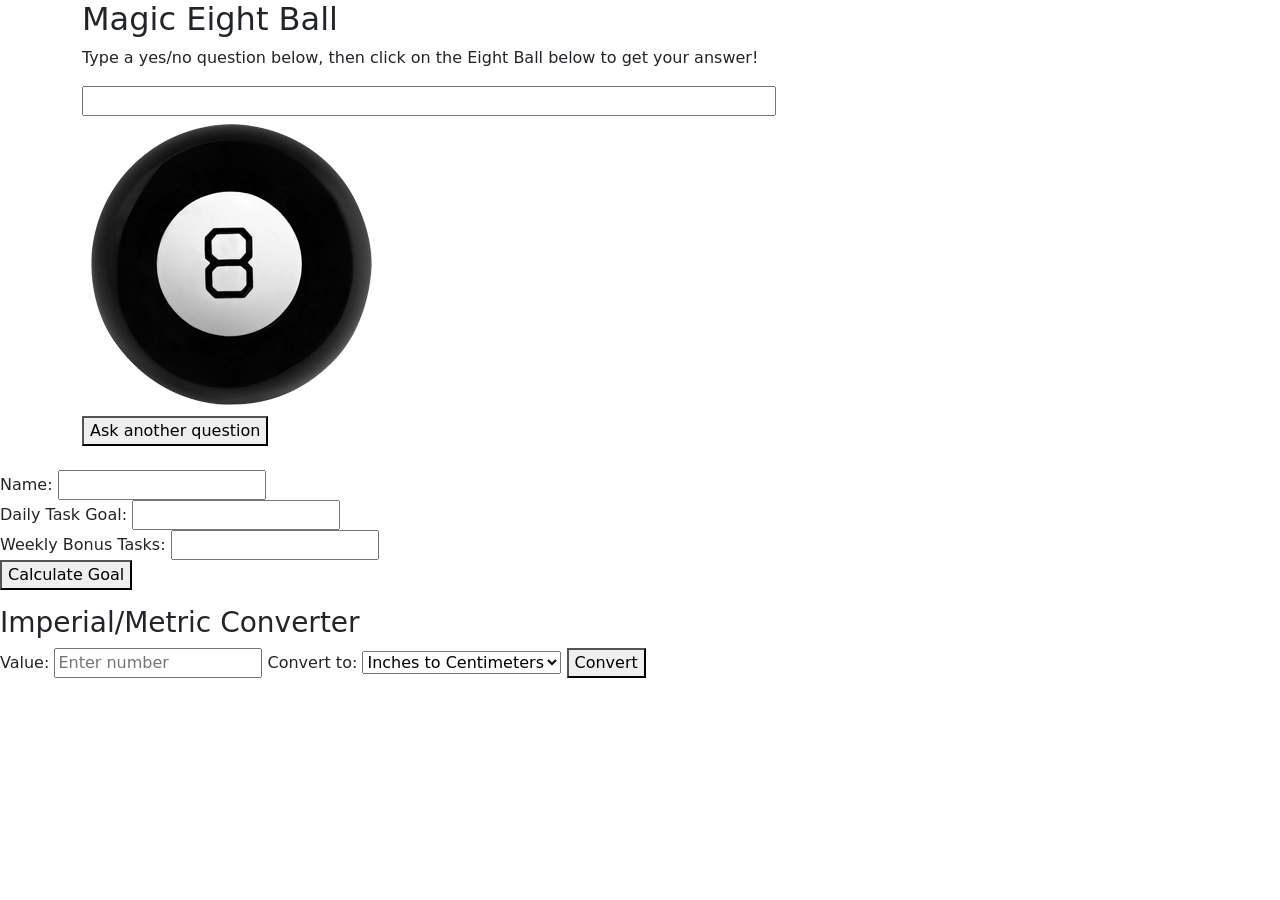
==== index.html @ 983df367 "Magic Eight Ball game features" ====
<!DOCTYPE html>
<html lang="en">
<head>
    <meta charset="UTF-8">
    <meta name="viewport" content="width=device-width, initial-scale=1.0">
    <title>Document</title>
    <link rel="stylesheet" href="css/style.css">
    <!-- Bootstrap -->
<link href="https://cdn.jsdelivr.net/npm/bootstrap@5.3.8/dist/css/bootstrap.min.css" rel="stylesheet" integrity="sha384-sRIl4kxILFvY47J16cr9ZwB07vP4J8+LH7qKQnuqkuIAvNWLzeN8tE5YBujZqJLB" crossorigin="anonymous">
<script defer src="https://cdn.jsdelivr.net/npm/bootstrap@5.3.8/dist/js/bootstrap.bundle.min.js" integrity="sha384-FKyoEForCGlyvwx9Hj09JcYn3nv7wiPVlz7YYwJrWVcXK/BmnVDxM+D2scQbITxI" crossorigin="anonymous"></script>
    
</head>
<body>
    <div class="container">
    <div class="row">
    <div class="col" id="magic-eight-ball">
     <script src="magic-eight-ball.js" defer></script>
     <link rel="stylesheet" href="magic-eight-ball.css">
     <h2 class="heading">Magic Eight Ball</h2>
     <form>
       <p>Type a yes/no question below, then click on the Eight Ball below to get your answer!</p>
       <input id="question" name="question" size="80">
       <div id="magicEightBall">
        <div id="circle"></div>
        <img id="ball" src="img/magic-eight-ball.png"/>
       </div>
       <button id="reset" name="reset" type="reset">Ask another question</button>
     </form>
     <br>
</div>
            </form>
        </div>

            
        </div>
            <div class="col" id="weekly-tasks">
        <form>
            <div>
                <label for="userName">Name:</label>
                <input type="text" id="userName" required>
            </div>
            
            <div>
                <label for="dailyGoal">Daily Task Goal:</label>
                <input type="number" id="dailyGoal" required>
            </div>
            
            <div>
                <label for="bonusTasks">Weekly Bonus Tasks:</label>
                <input type="number" id="bonusTasks" required>
            </div>

            </div>
            <button type="button" id="goal-btn">Calculate Goal</button>
        </form>

        <p id="goal-message"></p>
        <script src="js/task-manager.js"></script>
    </div>
    <div class="col" id="metric-converter">
            <h3>Imperial/Metric Converter</h3>
            <form id="converter-form">
                <label for="conversion-value">Value:</label>
                <input type="number" id="conversion-value" placeholder="Enter number" required>

                <label for="conversion-type">Convert to:</label>
                <select id="conversion-type">
                    <option value="in-to-cm">Inches to Centimeters</option>
                    <option value="cm-to-in">Centimeters to Inches</option>
                    <option value="ft-to-m">Feet to Meters</option>
                    <option value="m-to-ft">Meters to Feet</option>
                    <option value="yd-to-m">Yards to Meters</option>
                    <option value="m-to-yd">Meters to Yards</option>
                    <option value="mi-to-km">Miles to Kilometers</option>
                    <option value="km-to-mi">Kilometers to Miles</option>
                </select>
                
                
                <button type="button" id="convert-btn">Convert</button>
            </form>
            <div id="conversion-output"></div>

            <script src="metric-converter.js" defer></script>
</div>
</body>
</html>
---- css/style.css ----
body {
    background-color: #FFD700;
    font-family:Georgia, 'Times New Roman', Times, serif;
}
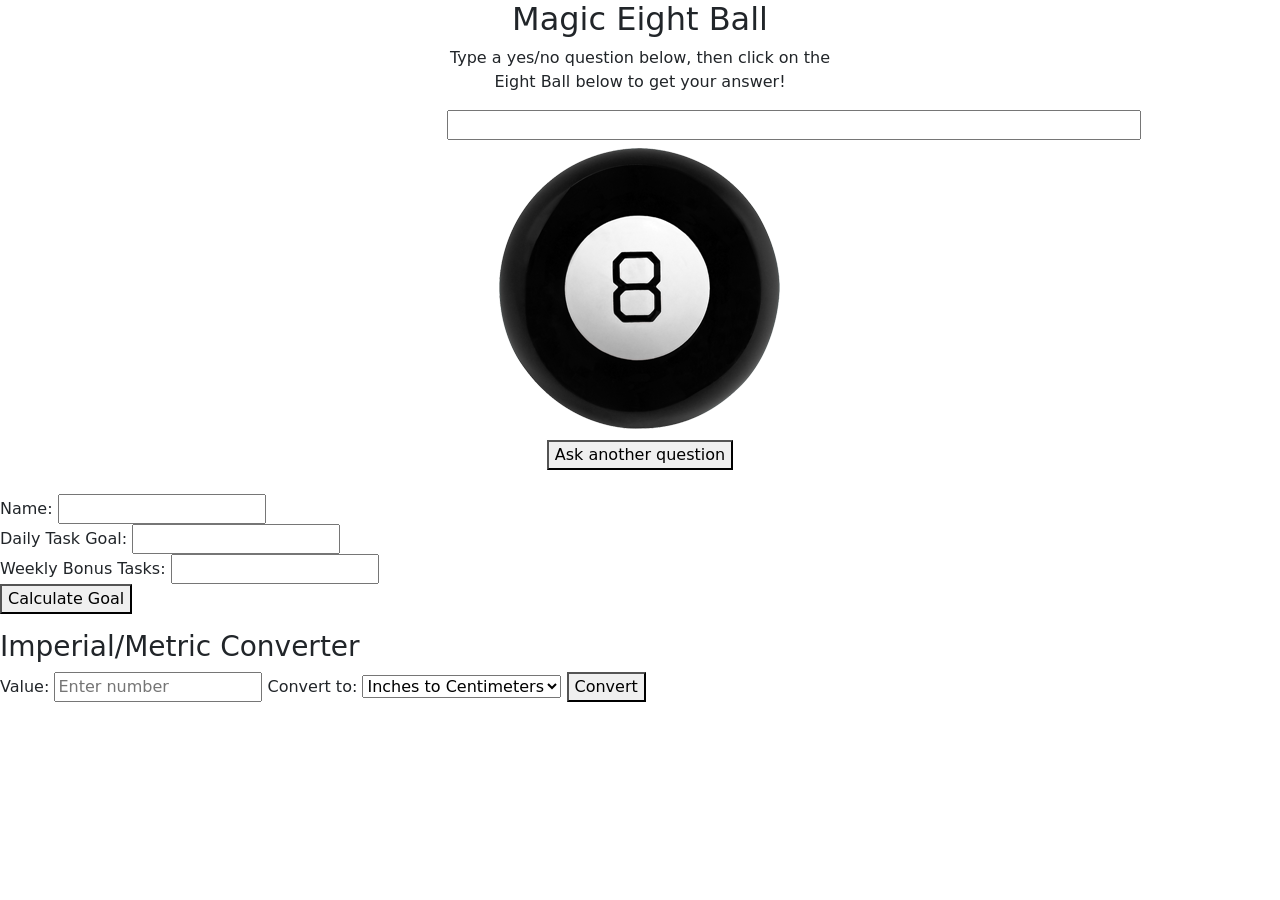
==== commit 26010149: "Magic Eight Ball game features" ====
--- a/index.html
+++ b/index.html
@@ -14,8 +14,8 @@
     <div class="container">
     <div class="row">
     <div class="col" id="magic-eight-ball">
-     <script src="magic-eight-ball.js" defer></script>
-     <link rel="stylesheet" href="magic-eight-ball.css">
+     <script src="js/magic-eight-ball.js" defer></script>
+     <link rel="stylesheet" href="css/magic-eight-ball.css">
      <h2 class="heading">Magic Eight Ball</h2>
      <form>
        <p>Type a yes/no question below, then click on the Eight Ball below to get your answer!</p>
--- a/css/magic-eight-ball.css
+++ b/css/magic-eight-ball.css
@@ -0,0 +1,43 @@
+
+#magic-eight-ball {
+  max-width: 410px;
+  text-align: center;
+  margin: auto;
+}
+
+#circle {
+  font-size: 12pt;
+  background-color: white;
+  color: black;
+  position: absolute;
+  margin-left: 70px;
+  margin-top: 70px;
+  height: 150px;
+  width: 150px;
+  border-radius: 50%;
+  text-wrap: wrap;
+  display: none;
+}
+
+
+img:active {
+  animation: shake 1s;
+  animation-iteration-count: infinite;
+}
+
+img:visited {
+  animation: none;
+}
+@keyframes shake {
+  0% { transform: translate(1px, 1px) rotate(0deg);  }
+  10% { transform: translate(-1px, -2px) rotate(-1deg); }
+  20% { transform: translate(-3px, 0px) rotate(1deg); }
+  30% { transform: translate(3px, 2px) rotate(0deg); }
+  40% { transform: translate(1px, -1px) rotate(1deg); }
+  50% { transform: translate(-1px, 2px) rotate(-1deg); }
+  60% { transform: translate(-3px, 1px) rotate(0deg); }
+  70% { transform: translate(3px, 1px) rotate(-1deg); }
+  80% { transform: translate(-1px, -1px) rotate(1deg); }
+  90% { transform: translate(1px, 2px) rotate(0deg); }
+  100% { transform: translate(1px, -2px) rotate(-1deg); }
+}
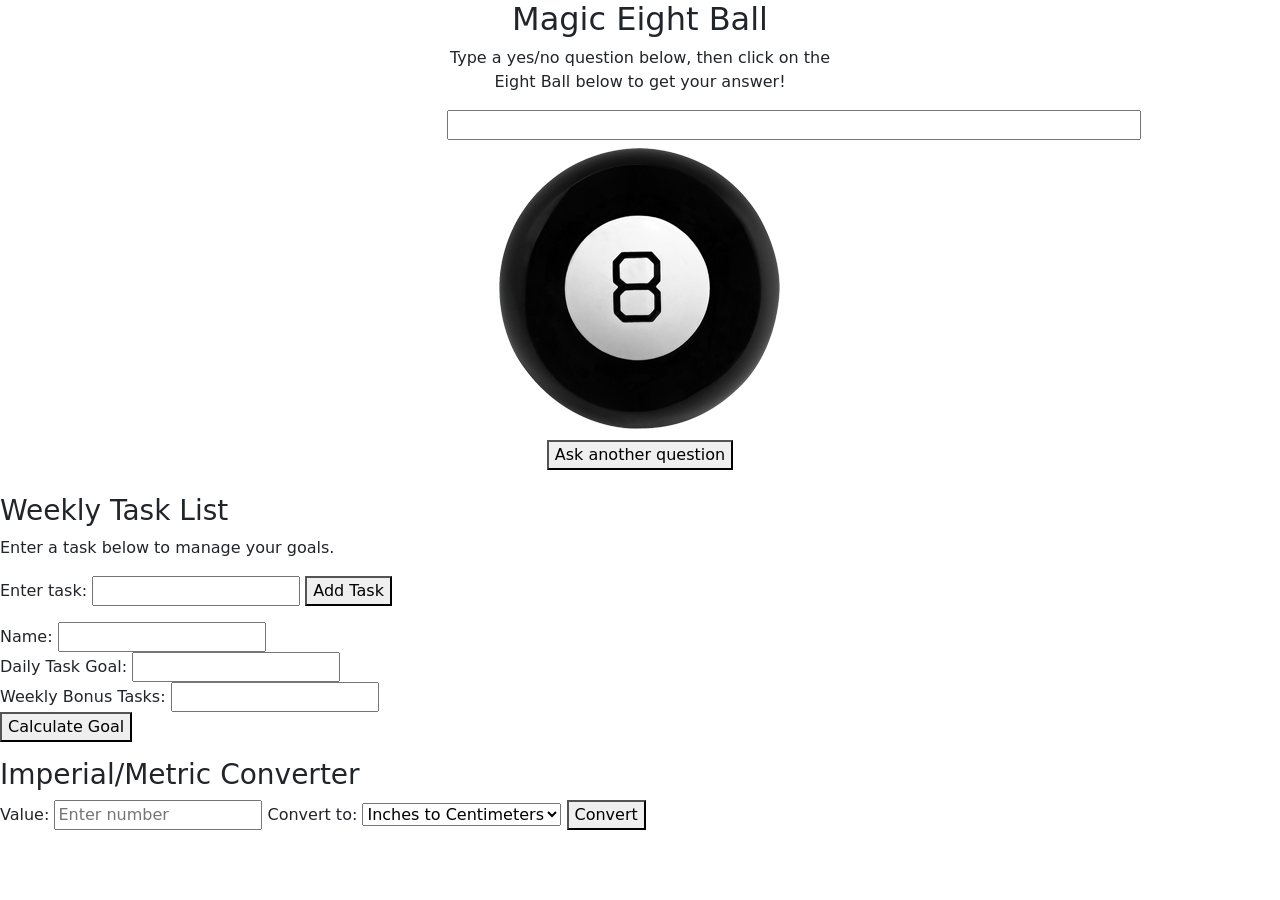
==== commit 00c5c88a: "UI in HTML with JS generated UL and task logic" ====
--- a/index.html
+++ b/index.html
@@ -34,6 +34,16 @@
             
         </div>
             <div class="col" id="weekly-tasks">
+                <div id="task-list">
+    <h3>Weekly Task List</h3>
+    <p>Enter a task below to manage your goals.</p>
+    
+    <form>
+        <label for="task-name">Enter task:</label>
+        <input type="text" id="task-name">
+        <button type="button" id="add-task">Add Task</button>
+    </form>
+</div>
         <form>
             <div>
                 <label for="userName">Name:</label>
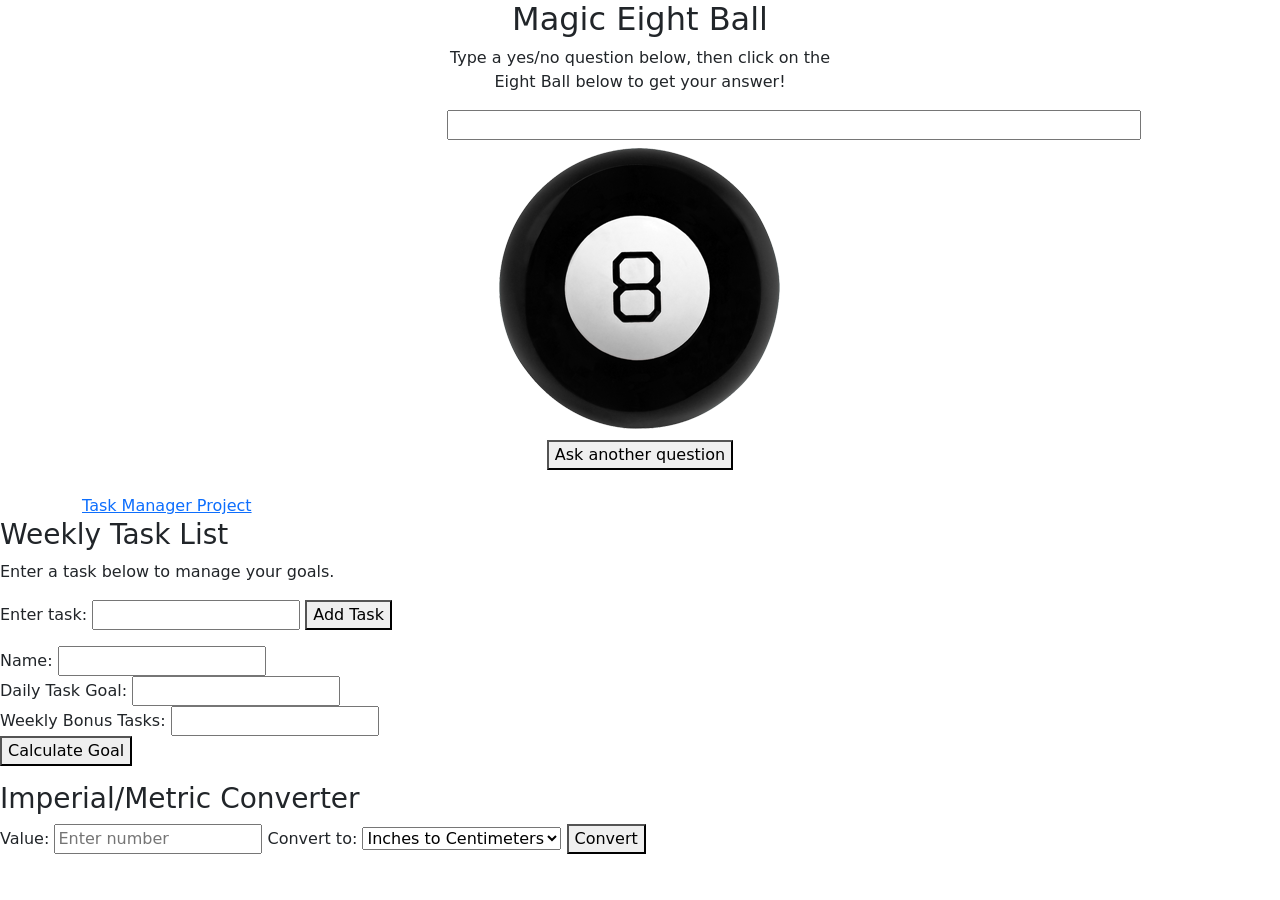
==== commit 58ceaf05: "UI in HTML with JS generated UL and task logic" ====
--- a/index.html
+++ b/index.html
@@ -5,7 +5,7 @@
     <meta name="viewport" content="width=device-width, initial-scale=1.0">
     <title>Document</title>
     <link rel="stylesheet" href="css/style.css">
-    <!-- Bootstrap -->
+   
 <link href="https://cdn.jsdelivr.net/npm/bootstrap@5.3.8/dist/css/bootstrap.min.css" rel="stylesheet" integrity="sha384-sRIl4kxILFvY47J16cr9ZwB07vP4J8+LH7qKQnuqkuIAvNWLzeN8tE5YBujZqJLB" crossorigin="anonymous">
 <script defer src="https://cdn.jsdelivr.net/npm/bootstrap@5.3.8/dist/js/bootstrap.bundle.min.js" integrity="sha384-FKyoEForCGlyvwx9Hj09JcYn3nv7wiPVlz7YYwJrWVcXK/BmnVDxM+D2scQbITxI" crossorigin="anonymous"></script>
     
@@ -30,7 +30,7 @@
 </div>
             </form>
         </div>
-
+<a href="C:\Users\spell\OneDrive\WEB115\task-manager\index.html">Task Manager Project</a>
             
         </div>
             <div class="col" id="weekly-tasks">
@@ -93,4 +93,5 @@
             <script src="metric-converter.js" defer></script>
 </div>
 </body>
-</html>+</html>
+
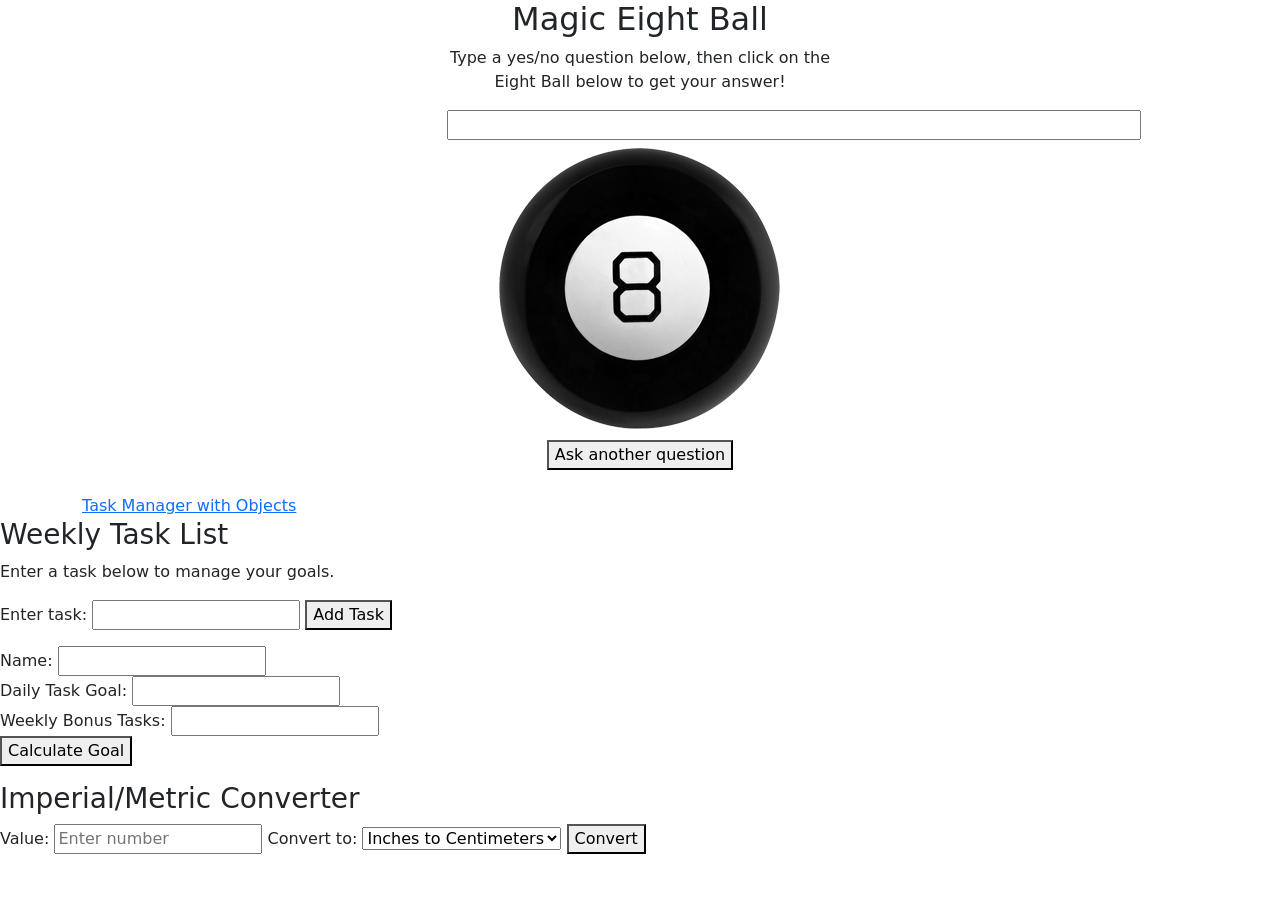
==== commit ba840423: "Fix dashboard hyperlink path to task manager" ====
--- a/index.html
+++ b/index.html
@@ -30,7 +30,7 @@
 </div>
             </form>
         </div>
-<a href="C:\Users\spell\OneDrive\WEB115\task-manager\index.html">Task Manager Project</a>
+<a href="task-manager/index.html">Task Manager with Objects</a>
             
         </div>
             <div class="col" id="weekly-tasks">
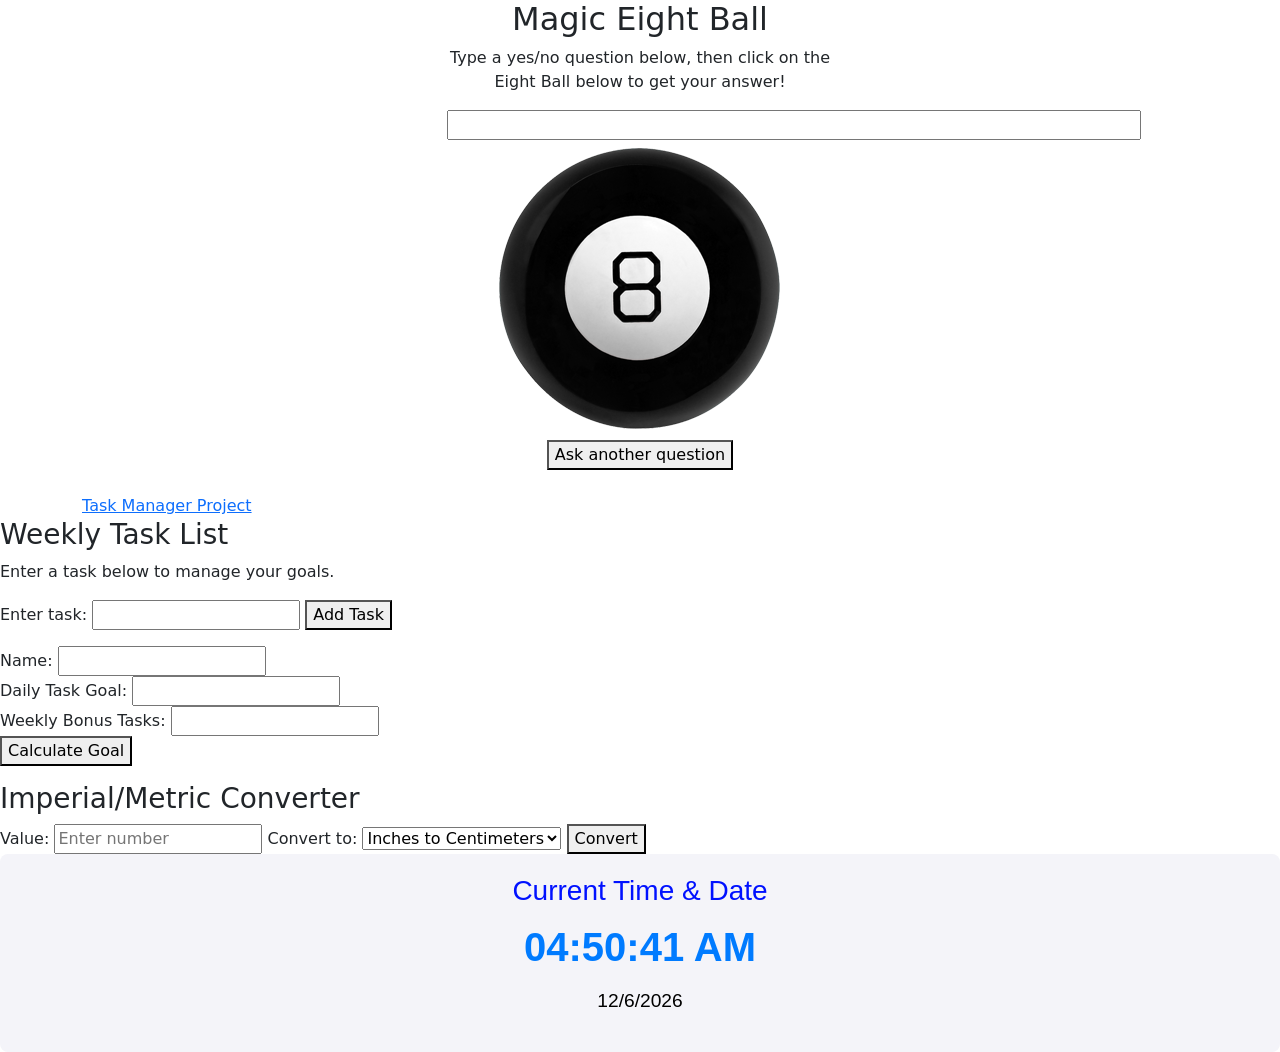
==== commit cbbbdb5f: "Implemented real-time clock and date component" ====
--- a/index.html
+++ b/index.html
@@ -30,7 +30,7 @@
 </div>
             </form>
         </div>
-<a href="task-manager/index.html">Task Manager with Objects</a>
+<a href="C:\Users\spell\OneDrive\WEB115\task-manager\index.html">Task Manager Project</a>
             
         </div>
             <div class="col" id="weekly-tasks">
@@ -91,6 +91,14 @@
             <div id="conversion-output"></div>
 
             <script src="metric-converter.js" defer></script>
+           
+            <div id="digital-clock" class="col">
+            <h3>Current Time & Date</h3>
+            <div id="clock-face"></div>
+            <p id="calendar-date"></p>
+            <script src="js/digital-clock.js" defer></script>
+            <link rel="stylesheet" href="css/digital-clock.css">
+</div>
 </div>
 </body>
 </html>
--- a/css/digital-clock.css
+++ b/css/digital-clock.css
@@ -0,0 +1,21 @@
+#digital-clock {
+    background-color: #f4f4f9;
+    padding: 20px;
+    border-radius: 8px;
+    text-align: center;
+    font-family: 'Arial', sans-serif;
+    color: #0011ff;
+}
+
+
+#clock-face {
+    font-size: 2.5rem;
+    font-weight: bold;
+    color: #007bff;
+    margin: 10px 0;
+}
+
+#calendar-date {
+    font-size: 1.2rem;
+    color: #000000;
+}
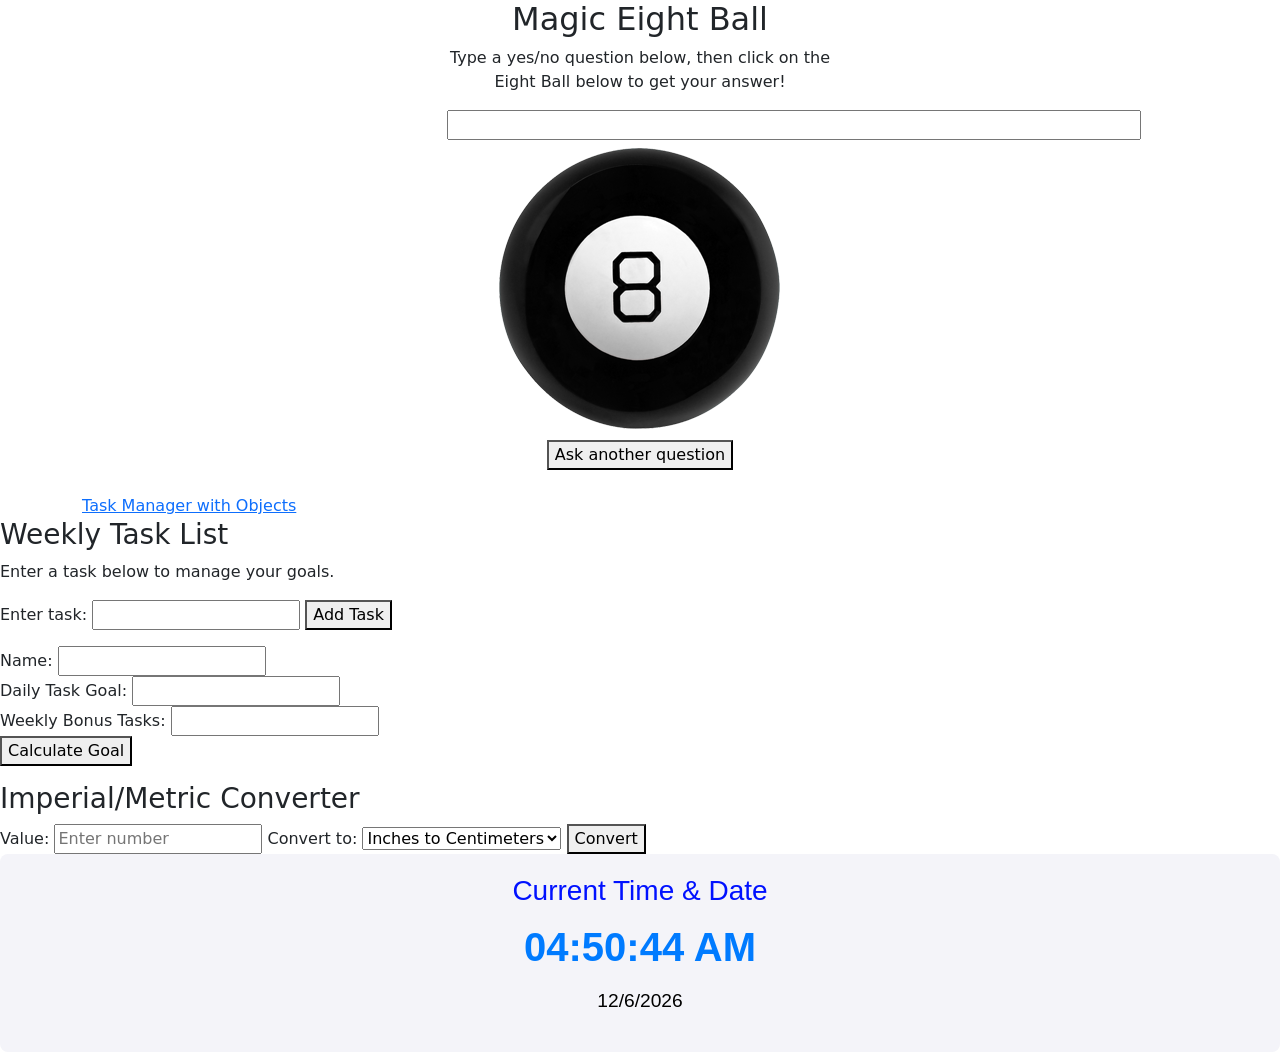
==== commit 1ef88a55: "Merge branch 'development'" ====
--- a/index.html
+++ b/index.html
@@ -30,7 +30,7 @@
 </div>
             </form>
         </div>
-<a href="C:\Users\spell\OneDrive\WEB115\task-manager\index.html">Task Manager Project</a>
+<a href="task-manager/index.html">Task Manager with Objects</a>
             
         </div>
             <div class="col" id="weekly-tasks">
